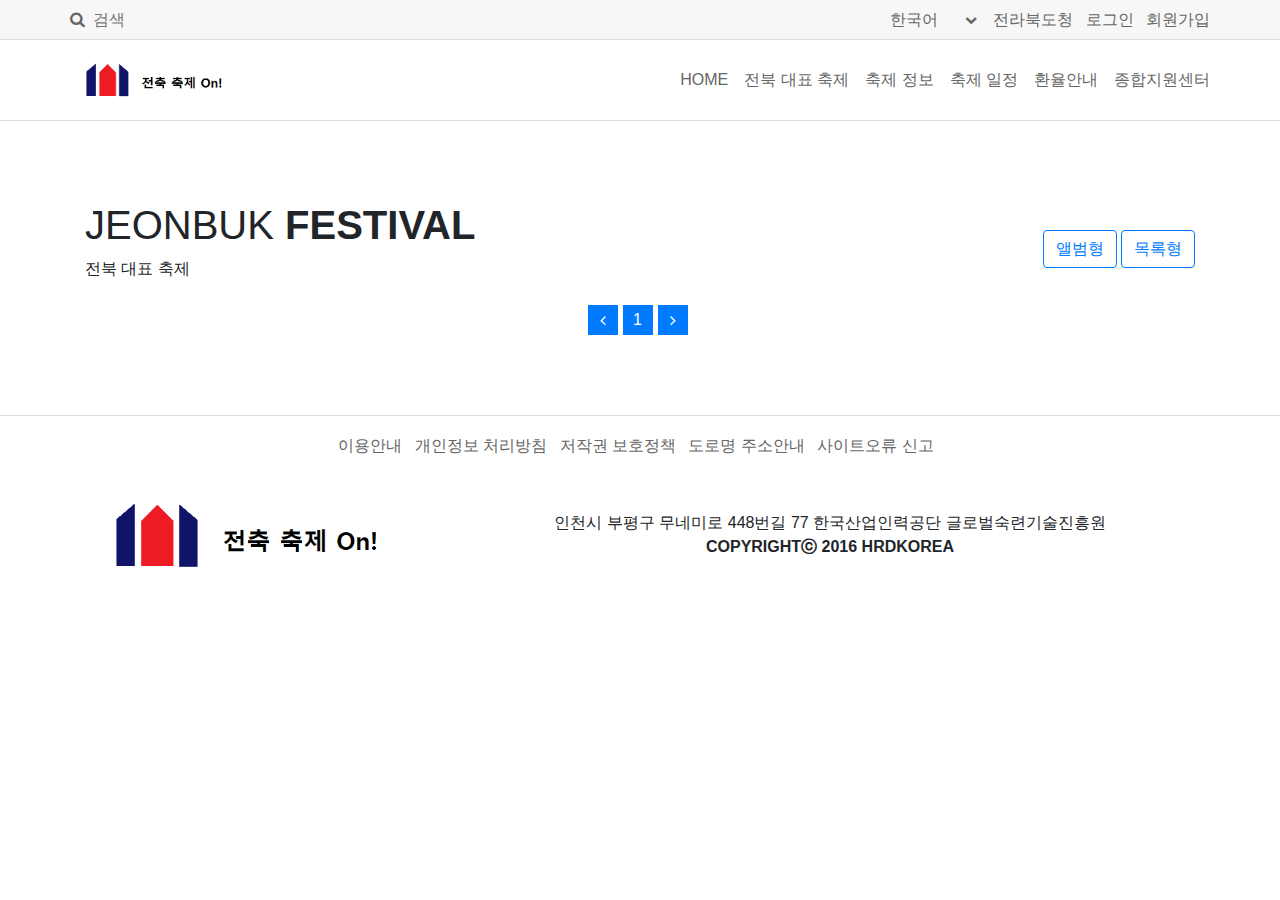
==== festival.html @ d9629faa "go home" ====
<!DOCTYPE html>
<html lang="ko">

<head>
    <meta charset="UTF-8">
    <meta name="viewport" content="width=device-width, initial-scale=1.0">
    <link rel="stylesheet" href="style.css">
    <link rel="stylesheet" href="bootstrap-4.4.1-dist/css/bootstrap.css">
    <link rel="stylesheet" href="fontawesome/css/font-awesome.css">
    <script src="js/jquery-3.5.0.min.js"></script>
    <script src="js/FestivalApp.js"></script>
    <title>광주 B</title>
</head>

<body>
    <!-- 헤더 시작 -->

    <header>
        <div class="header-util">
            <div class="container-1140 d-flex justify-content-between align-items-center">

                <div class="util-search color-666">
                    <i class="fa fa-search"></i>
                    <input type="text" placeholder="검색" class="ml-1 all-unset">
                </div>

                <div class="util-right d-flex align-items-center">
                    <select class="all-unset color-666-hover">
                        <option selected value="ko">한국어</option>
                        <option value="en">English</option>
                        <option value="ch">中文(简体)</option>
                    </select>
                    <i class="fa fa-chevron-down color-666" style="font-size: 12px;"></i>
                    <div class="util-nav ml-2">
                        <a href="#" class="ml-2 color-666-hover">전라북도청</a>
                        <a href="#" class="ml-2 color-666-hover">로그인</a>
                        <a href="#" class="ml-2 color-666-hover">회원가입</a>
                    </div>
                </div>

            </div>
        </div>

        <div class="header-bottom">
            <div class="container-1140 d-flex justify-content-between align-items-center">


                <img src="imgs/logo.jpg" alt="img" title="img" id="logo">
                <nav class="d-flex align-items-center">
                    <a class="ml-3 color-666-hover align-items-center d-flex" href="#">HOME</a>
                    <a class="ml-3 color-666-hover align-items-center d-flex" href="#">전북 대표 축제</a>
                    <a class="ml-3 color-666-hover align-items-center d-flex" href="#">축제 정보</a>
                    <a class="ml-3 color-666-hover align-items-center d-flex" href="#">축제 일정</a>
                    <a class="ml-3 color-666-hover align-items-center d-flex" href="#">환율안내</a>
                    <a id="hover-to-2depth" class="ml-3 color-666-hover align-items-center d-flex" href="#">
                        종합지원센터
                    </a>
                    <div id="dep2">
                        <a href="#" class="color-666-hover">공지사항</a>
                        <a href="#" class="color-666-hover">센터 소개</a>
                        <a href="#" class="color-666-hover">관광정보 문의</a>
                        <a href="#" class="color-666-hover">데이터 공개</a>
                        <a href="#" class="color-666-hover">찾아오시는 길</a>
                    </div>
                </nav>

            </div>
        </div>
    </header>
    
    <!-- 헤더 끝 -->


    <section class="container padding">
        <div class="row">
            <div class="col-6">
                <h1>JEONBUK <span class="bold">FESTIVAL</span></h1>
                <p>전북 대표 축제</p>
            </div>
            <div class="col-6 d-flex justify-content-end align-items-center">
                <a href="?searchType=album" class="btn btn-outline-primary mr-1" data-type="album">앨범형</a>
                <a href="?searchType=list" class="btn btn-outline-primary" data-type="list">목록형</a>
            </div>
        </div>

        <div id="content">

        </div>

        <div id="paging" class="flex-center-row mt-2">
            <a href="#" class="page_item page_active"><i class="fa fa-angle-left"></i></a>
            <a href="#" class="page_item page_active">1</a>
            <a href="#" class="page_item page_active"><i class="fa fa-angle-right"></i></a>
        </div>
        
    </section>

    <footer class="d-flex align-items-center">
        <div class="container">
             <div class="row d-flex align-items-center">

                <div class="col-12 tealc mt-3 footer-menu">
                    <a href="#" class="color-666-hover mr-2">이용안내</a>
                    <a href="#" class="color-666-hover mr-2">개인정보 처리방침</a>
                    <a href="#" class="color-666-hover mr-2">저작권 보호정책</a>
                    <a href="#" class="color-666-hover mr-2">도로명 주소안내</a>
                    <a href="#" class="color-666-hover mr-2">사이트오류 신고</a>
                </div>

                <div class="col-4">
                    <img src="imgs/logo.jpg" alt="logo" title="logo" class="img-parent-cover">
                </div>

                <div class="col-8 tealc footer-text">
                    인천시 부평구 무네미로 448번길 77 한국산업인력공단 글로벌숙련기술진흥원<br>
                    <span class="bold">COPYRIGHTⓒ 2016 HRDKOREA</span>
                </div>

             </div>
        </div>
    </footer>
</body>
</html>
---- style.css ----
@charset "UTF-8";

/* 커스텀 클래스 */

* { margin: 0; padding: 0; box-sizing: border-box; outline: none; font-family: "Calibri", sans-serif; }
a, a:hover { text-decoration: none !important; }
li { list-style: none; }
body { min-height: 100vh; position: relative; overflow-x: hidden;}
.all-unset { all: unset; }
.text-ellipsis { text-overflow: ellipsis; overflow: hidden; white-space: nowrap; }
.abs-center { position: absolute; top: 50%; left: 50%; transform: translate(-50%,-50%); }
.flex-center-row { display: flex; flex-direction: row; justify-content: center; align-items: center; }
.flex-center-col { display: flex; flex-direction: column; justify-content: center; align-items: center; }
.tealc { text-align: center; }
.padding { padding-top: 5em; padding-bottom: 5em; }
.border { border: 1px solid #ddd; }
.bold { font-weight: bold; }
.bolder { font-weight: bolder; }
.weight-500 { font-weight: 500; }
.weight-600 { font-weight: 600; }
.weight-700 { font-weight: 700; }
.hr { width: 30px; height: 3px; background-color: #007bff; animation-name: width_30_100; animation-duration: 2s; animation-iteration-count: infinite; }

.fosi-s1 { font-size: 0.7em !important; }
.fosi-s2 { font-size: 0.8em !important; }
.fosi-s3 { font-size: 0.9em !important; }

.fosi-1 { font-size: 1em !important; }
.fosi-2 { font-size: 1.1em !important; }
.fosi-3 { font-size: 1.2em !important; }
.fosi-4 { font-size: 1.4em !important; }
.fosi-5 { font-size: 1.6em !important; }
.fosi-6 { font-size: 1.8em !important; }
.fosi-7 { font-size: 2em !important; }
.fosi-8 { font-size: 4em !important; }

.img-parent-cover { width: 100%; height: 100%; object-fit: cover; }

.hover-scale { transform: scale(1); transition: transform .3s; }
.hover-scale:hover { transform: scale(1.1); }

.color-666, .color-666-hover  {color: #666; }
.color-666-hover:hover { color: #000; }

.color-333030 { color: #333030; }
.color-999 { color: #999; }
.color-blue { color: #007bff; }
.color-black { color: #000; }
.color-white, .color-white:hover {color: #fff !important; }

.container-100 { width: 100%; height: 100%; position: relative; margin: 0 auto; }
.container-80 { width: 80%; height: 100%; position: relative; margin: 0 auto; }
.container-50 { width: 50%; height: 100%; position: relative; margin: 0 auto; }
.container-1140 { width: 1140px; height: 100%; position: relative; margin: 0 auto; }

.ani-scale { animation: scale 2s infinite; }
@keyframes scale {
    0%   { transform: scale(1.0); }
    50%  { transform: scale(1.12); }
    100% { transform: scale(1.0); }
}

.ani-width-30_100 { animation: width_30_100 2s infinite; }
@keyframes width_30_100 {
    0%   { width: 30px; }
    50%  { width: 100px; }
    100% { width: 30px; }
}

/* 커스텀 클래스 */

/* 헤더 */


header {
    width: 100%;
    position: sticky;
    background-color: #fff;
    border-bottom: 1px solid #ddd;
    z-index: 1030;
    left: 0;
    top: 0;
}

.header-util {
    width: 100%;
    height: 40px;
    position: relative;
    background-color: #f7f7f7;
    border-bottom: 1px solid #ddd;
}

.header-bottom { height: 80px; }

#logo {
    height: 100%;
    object-fit: cover;
}

nav,
nav > a {
    height: 100%;
}

#dep2 {
    position: absolute;
    width: 100px;
    height: 0px;
    overflow: hidden;
    top: 60px;
    display: flex;
    flex-direction: column;
    right: 0;
    transition: height .5s;
}

#dep2 > a:first-child { border-top: 1px solid #007bff; }

#dep2 > a {
    width: 100%;
    text-align: center;
    padding: 4px;
    background-color: #f7f7f7;
    border-bottom: 1px solid #ddd;
    font-size: 12px;
}

nav:hover > #dep2,
#dep2:hover { height: calc(27px * 5); }

/* 헤더 끝 */

/* 비주얼 섹션 */

section#visual {
    width: 100%;
    height: 500px;
    position: relative;
}

#visual > .slide {
    width: 100%;
    height: 100%;
    position: absolute;
    animation-name: fadeOut;
    animation-duration: 9s;
    animation-iteration-count: infinite;
}

#visual > .slide > img {
    width: 100%;
    height: 100%;
    filter: brightness(50%);
    object-fit: cover;
    position: absolute;
}

#visual > .slide > h1 {
    font-size: 25px;
    color: #fff;   
    z-index: 1;
    margin-bottom: 0 !important;
    animation-name: textMove;
    transform: translateX(0);
    animation-iteration-count: infinite;
    animation-duration: 9s;
}

#visual > .slide:nth-child(1) > h1,
#visual > .slide:nth-child(1) { animation-delay: 0s; }
#visual > .slide:nth-child(2) > h1,
#visual > .slide:nth-child(2) { animation-delay: -3s; }
#visual > .slide:nth-child(3) > h1,
#visual > .slide:nth-child(3) { animation-delay: -6s; }


@keyframes fadeOut {
    0%     { opacity: 0; }
    22.22% { opacity: 0; }

    33.33% { opacity: 1; }
    55.55% { opacity: 1; }

    66.66% { opacity: 0; }
      100% { opacity: 0; }   
}

@keyframes textMove {
    0%     { opacity: 0; transform: translateX(-100px); }
    22.22% { opacity: 0; transform: translateX(-100px); }

    33.33% { opacity: 1; transform: translateX(0px);   }
    55.55% { opacity: 1; transform: translateX(0px);   }

    66.66% { opacity: 0; transform: translateX(100px); }
      100% { opacity: 0; transform: translateX(100px); }      
}

/*  비주얼섹션 끝  */

/* 이달의 축제 영역 */

section#festival { position: relative; }
.festival-item { position: relative; }

.festival-item:first-child > hr {
    width: 30px;
    height: 3px;
    background-color: #007bff;
    margin-bottom: 2em;
}

.festival-img-box {
    width: 100%;
    height: 250px;
    position: relative;
    overflow: hidden;
}

.festival-bottom {
    height: auto;
    position: relative;
}

.festival-text {
    padding: 10px 20px;
    overflow: hidden;
    text-overflow: ellipsis;
    white-space: nowrap;
    height: auto;
}

.festival-text:hover {
    white-space: normal;
}

.festival-title {
    padding-left: 20px;
    padding-top: 20px;
    font-size: 17px;
}

/* 이달의 축제 영역 끝 */

#recommend > h1, #recommend > p { text-align: center; }
#recommend { position: relative; }

#recommend > hr {
    width: 30px;
    height: 3px;
    background-color: #007bff;
    margin: 0 auto;
}

.rec-bottom {
    width: 100%;
    position: relative;
}

.festival-info { padding-left: 20px; }

#guide {
    width: 100%;
    position: relative;
    background-color: #f7f7f7;
}


#guide hr {
    width: 30px;
    height: 3px;
    background-color: #007bff;   
}

.guide-item:hover > i {
    animation-name: scale;
    animation-duration: 1s;
    animation-iteration-count: infinite;
    transform: scale(1.0);
}

#post > hr {
    width: 30px;
    height: 3px;
    background-color: #007bff;
    margin: 0 auto;
}

input[type='radio'] { display: none; }
#post > h1, #post > p { text-align:center; }


#news_radio:checked ~ #news,
#notice_radio:checked ~ #notice { display: block; }

#news_radio:checked ~ #notice,
#notice_radio:checked ~ #news { display: none; }

.post-tab { border-bottom: 2px solid #ddd; }

.post-thead {
    border-top : 2px solid #ddd;
    border-bottom : 1px solid #ddd;
    padding: 10px 0;
}

.post-item { padding: 10px; border-top: 1px solid #ddd; padding-left: 0; transition: padding-left .4s; }
.post-item:hover { background-color: #f7f7f7; padding-left: 100px; }

footer {
    width: 100%;
    border-top: 1px solid #ddd;
    height: 200px;
    position: relative;
}

@media (max-width : 480px) {
    
    header .container-1140 {
        width: calc( 100% - 40px ) !important;
    }

    .util-nav > a,
    select.all-unset {
        font-size: 0.65em;
    }

    .util-search {
        font-size: 0.8em;
    }

    nav > a {
        font-size: 0.65em;
    }

    #logo {
        height: 80%;
    }

    section#visual {
        height: 300px;
    }

    .slide > h1 {
        font-size: 20px !important;
    }

    .festival-item:first-child { text-align-last: center; }
    .festival-item:first-child > hr { margin: 0 auto; }

    .guide-item {
        flex-direction: column;
        align-items: center;
    }   

    .guide-item > i {
        font-size: 2em !important;
        margin-bottom: 0.2em;
    }

    .guide-item > .ml-4 {
        margin-left: 0 !important;
    }

    .guide-item > .ml-4 > div {
        font-size: 0.95em !important; 
        text-align: center;
    }

    .guide-item a {
        font-size: 0.75em !important;
    }
    .footer-menu { margin-bottom: 1em; }
    .footer-menu > a {
        font-size: 0.8em;
    }
    .post-item { font-size: 0.75em; }
    .post-item:hover { background-color: #f7f7f7; padding-left: 30px; }
    

    .footer-text {
        font-size: 0.8em;
    }
}

/* sub.html */

.navigator {
    width: 100%;
    position: relative;
    height: 40px;
    background-color: #007bff;
}

.sub_table {
    border-bottom: 2px solid #ddd;
}

.sub_thead {
    border-top: 2px solid #ddd;
    border-bottom: 2px solid #ddd;
}

.sub_table > .col-12:not(.sub_thead){
    border-bottom: 1px solid #e7e7e7;
}

.sub_table > .col-12 {
    padding: 0.5em;
}

.page_normal:hover { color: #007bff; }
.page_active:hover { color: #fff; }

.page_item {
    width: 30px;
    height: 30px;
    margin-right: 5px;
    display: flex;
    align-items: center;
    justify-content: center;
    border:1px solid transparent;
}

.page_normal { background-color: #fff; color: #007bff; border: 1px solid #007bff; }

.page_active {
    background-color: #007bff;
    color: #fff;
}


/* sub.html end */
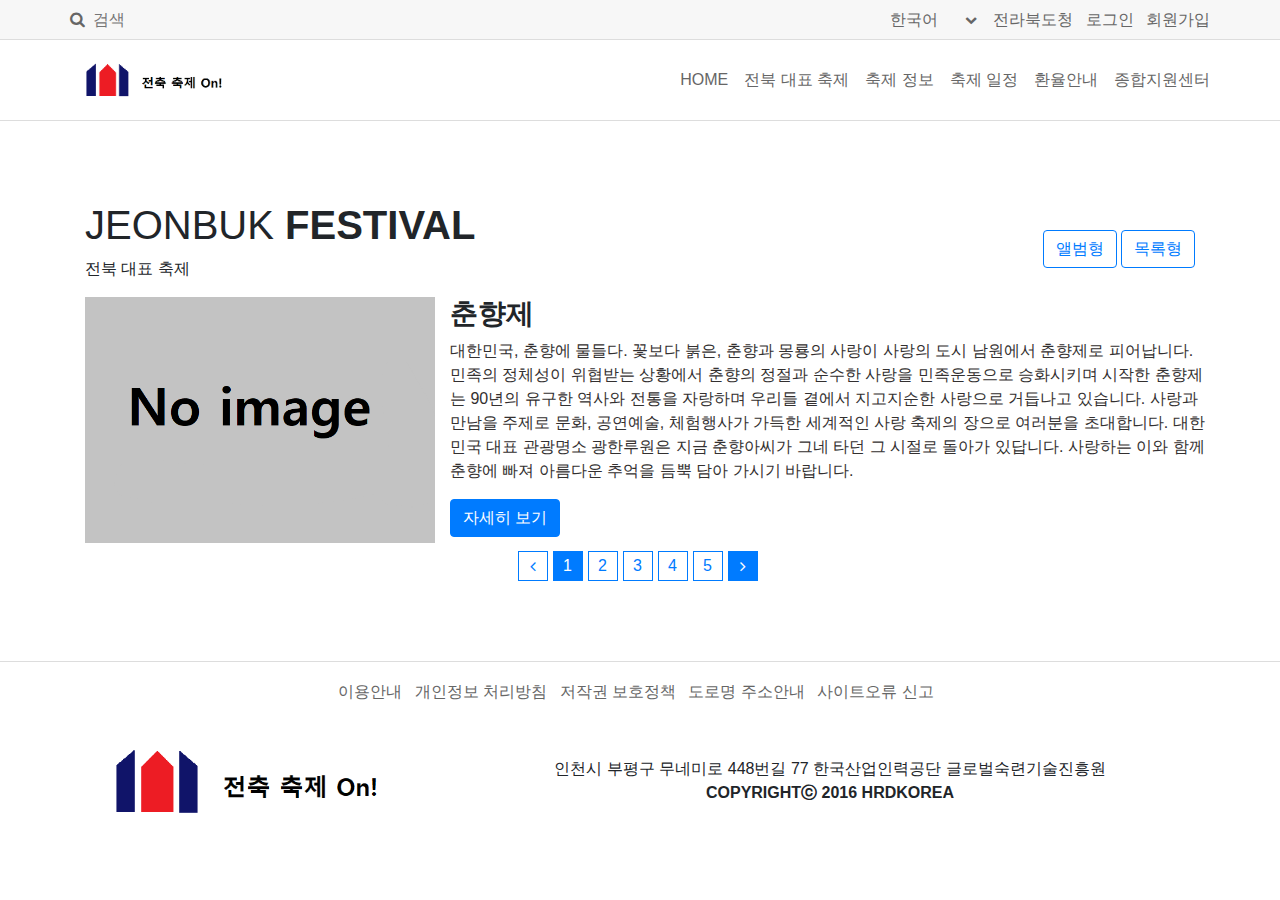
==== commit 66a2d2c3: "go home" ====
--- a/festival.html
+++ b/festival.html
@@ -84,7 +84,7 @@
         </div>
 
         <div id="content">
-
+            
         </div>
 
         <div id="paging" class="flex-center-row mt-2">
--- a/style.css
+++ b/style.css
@@ -430,4 +430,6 @@
 }
 
 
+#last_item_img { width: 100%; object-fit: cover; }
+
 /* sub.html end */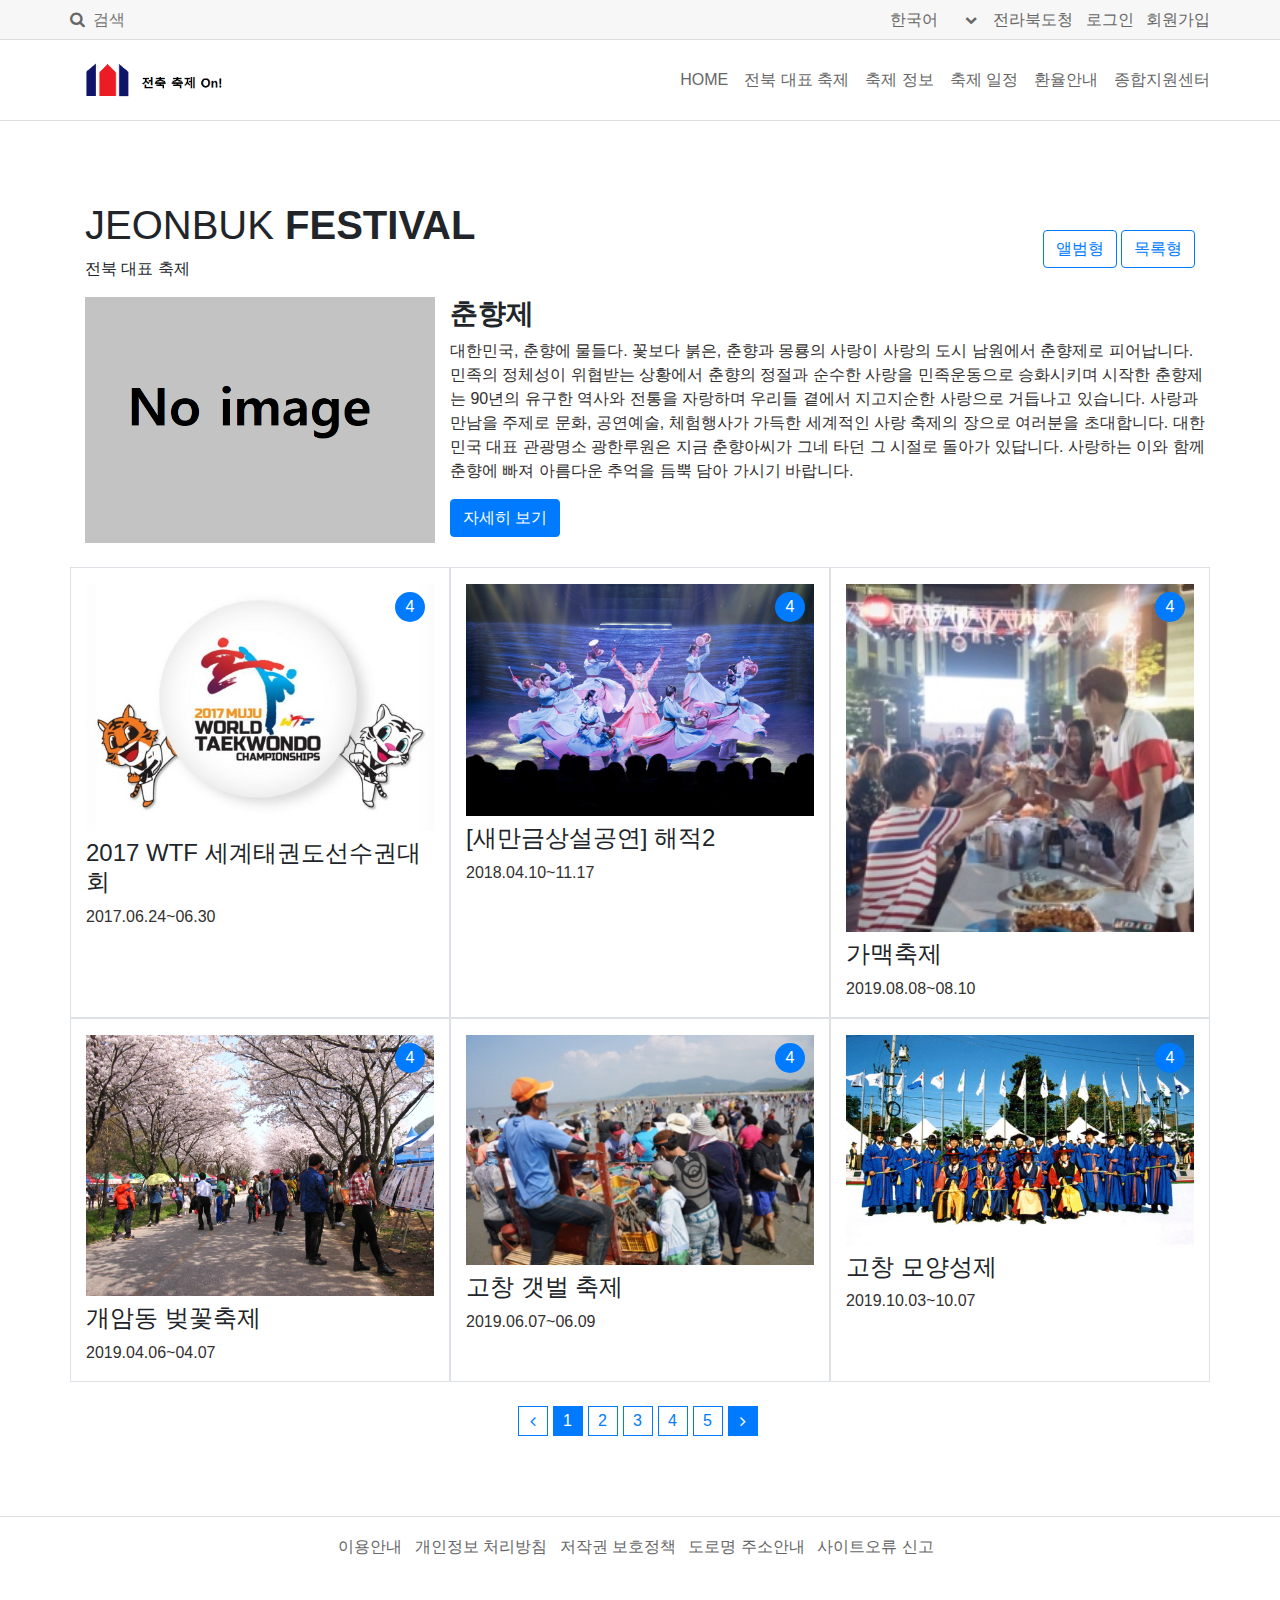
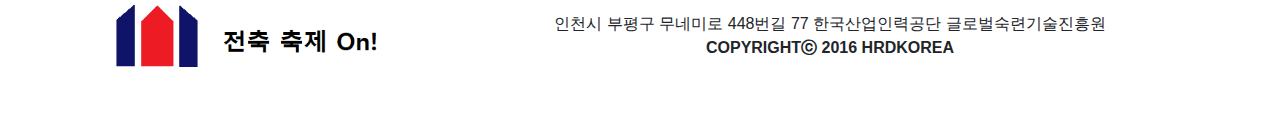
==== commit 4fd26a4e: "go home" ====
--- a/festival.html
+++ b/festival.html
@@ -8,6 +8,7 @@
     <link rel="stylesheet" href="bootstrap-4.4.1-dist/css/bootstrap.css">
     <link rel="stylesheet" href="fontawesome/css/font-awesome.css">
     <script src="js/jquery-3.5.0.min.js"></script>
+    <script src="bootstrap-4.4.1-dist/js/bootstrap.js"></script>
     <script src="js/FestivalApp.js"></script>
     <title>광주 B</title>
 </head>
@@ -92,6 +93,13 @@
             <a href="#" class="page_item page_active">1</a>
             <a href="#" class="page_item page_active"><i class="fa fa-angle-right"></i></a>
         </div>
+
+        <div id="view-modal" class="modal fade">
+            <div class="row d-flex align-items-center justify-content-between">
+                <h1>정재성 생일파티축제</h1>
+                <button class="btn btn-primary">X</button>
+            </div>
+        </div>
         
     </section>
 
--- a/style.css
+++ b/style.css
@@ -35,6 +35,7 @@
 .fosi-8 { font-size: 4em !important; }
 
 .img-parent-cover { width: 100%; height: 100%; object-fit: cover; }
+.img-parent-width { width: 100%; object-fit: cover; }
 
 .hover-scale { transform: scale(1); transition: transform .3s; }
 .hover-scale:hover { transform: scale(1.1); }
@@ -431,5 +432,21 @@
 
 
 #last_item_img { width: 100%; object-fit: cover; }
+.album_item {
+    padding-top: 1rem;
+}
+
+.album_img_cnt {
+    position: absolute;
+    right: 1.5rem;
+    top: 1.5rem;
+    width: 30px;
+    height: 30px;
+    text-align: center;
+    line-height: 30px;
+    background-color: #007bff;
+    color: #fff;
+    border-radius: 100%;
+}
 
 /* sub.html end */